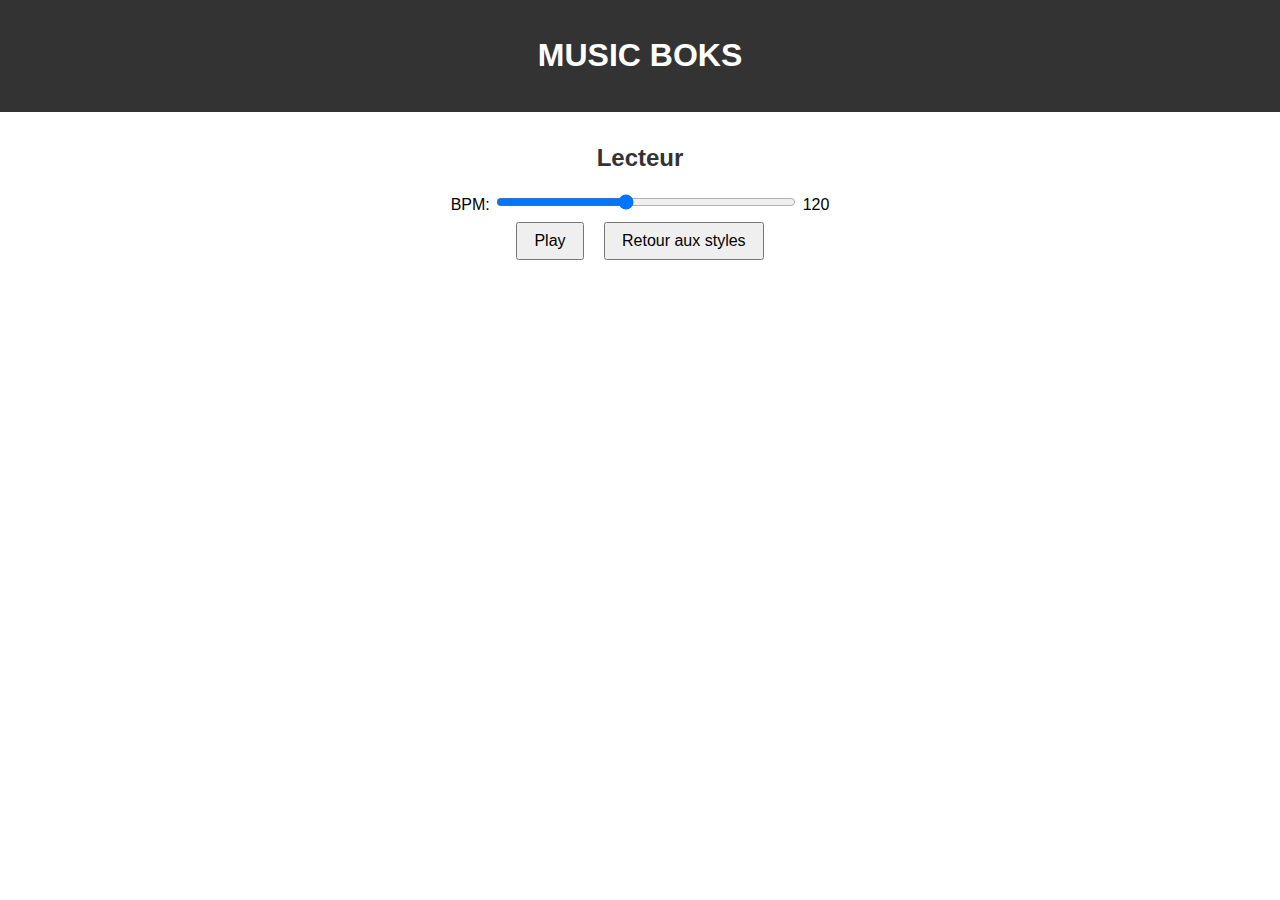
==== rythme-page.html @ f0529456 "Add files via upload" ====
<!DOCTYPE html>
<html lang="fr">
<head>
    <meta charset="UTF-8">
    <meta name="viewport" content="width=device-width, initial-scale=1.0">
    <title>MUSIC BOKS - Rythme</title>
    <link rel="stylesheet" href="styles.css">
</head>
<body>
    <header>
        <h1>MUSIC BOKS</h1>
    </header>
    <main id="rythmepage">
        <h2 id="rythmeName">Lecteur</h2>
        <div>
            <label for="bpm">BPM: </label>
            <input type="range" id="bpm" min="60" max="200" value="120" oninput="updateBPM(this.value)">
            <span id="bpmValue">120</span>
        </div>
        <button id="playPauseButton" onclick="togglePlayPause()">Play</button>
        <button onclick="goBackToStyles()">Retour aux styles</button>
        <div id="otherRhythms"></div>
    </main>
    <script src="scripts.js"></script>
</body>
</html>
---- styles.css ----
body {
  font-family: Arial, sans-serif;
  margin: 0;
  padding: 0;
  text-align: center;
}

header {
  background-color: #333;
  color: white;
  padding: 1rem;
}

main {
  padding: 1rem;
}

button {
  margin: 0.5rem;
  padding: 0.5rem 1rem;
  font-size: 1rem;
}

input[type="range"] {
  width: 100%;
  max-width: 300px;
}

#rythmeName {
  font-size: 1.5rem;
  margin-top: 1rem;
  color: #333;
}

#otherRhythms {
  margin-top: 2rem;
}

#otherRhythms button {
  margin: 0.2rem;
  padding: 0.3rem 0.6rem;
  font-size: 0.9rem;
}
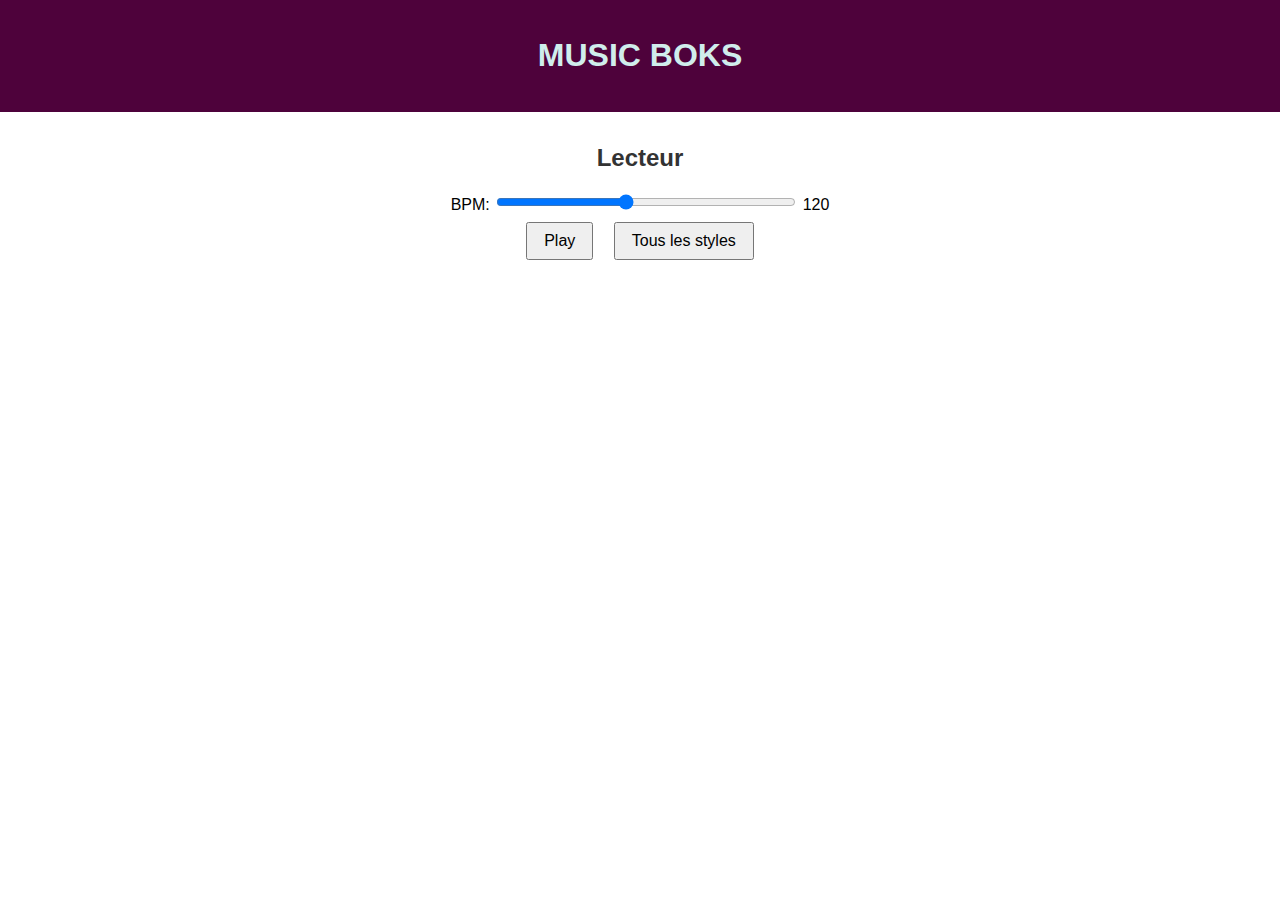
==== commit 0666a49f: "Add files via upload" ====
--- a/rythme-page.html
+++ b/rythme-page.html
@@ -18,7 +18,7 @@
             <span id="bpmValue">120</span>
         </div>
         <button id="playPauseButton" onclick="togglePlayPause()">Play</button>
-        <button onclick="goBackToStyles()">Retour aux styles</button>
+        <button onclick="goBackToIndex()">Tous les styles</button>
         <div id="otherRhythms"></div>
     </main>
     <script src="scripts.js"></script>
--- a/styles.css
+++ b/styles.css
@@ -6,8 +6,8 @@
 }
 
 header {
-  background-color: #333;
-  color: white;
+  background-color: #4e023b;
+  color: rgb(208, 237, 236);
   padding: 1rem;
 }
 
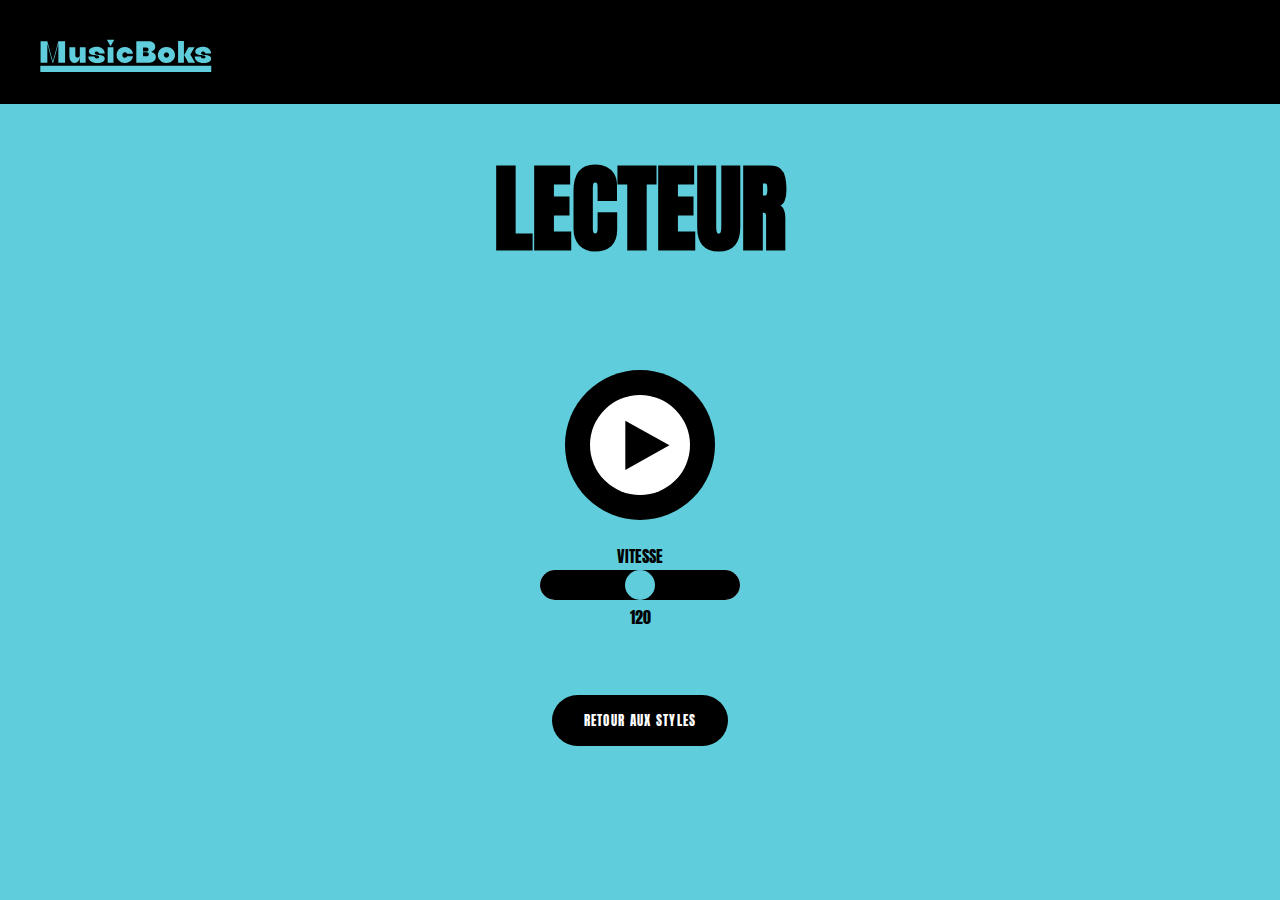
==== commit 119036e3: "Add files via upload" ====
--- a/rythme-page.html
+++ b/rythme-page.html
@@ -5,21 +5,28 @@
     <meta name="viewport" content="width=device-width, initial-scale=1.0">
     <title>MUSIC BOKS - Rythme</title>
     <link rel="stylesheet" href="styles.css">
+    <link rel="preconnect" href="https://fonts.googleapis.com">
+<link rel="preconnect" href="https://fonts.gstatic.com" crossorigin>
+<link href="https://fonts.googleapis.com/css2?family=Anton&family=DM+Sans:ital,opsz,wght@0,9..40,100..1000;1,9..40,100..1000&display=swap" rel="stylesheet">
 </head>
 <body>
     <header>
-        <h1>MUSIC BOKS</h1>
+        <img src="assets/logoMusicboks.svg" alt="Music Boks Logo" class="logo">
     </header>
     <main id="rythmepage">
         <h2 id="rythmeName">Lecteur</h2>
-        <div>
-            <label for="bpm">BPM: </label>
-            <input type="range" id="bpm" min="60" max="200" value="120" oninput="updateBPM(this.value)">
-            <span id="bpmValue">120</span>
+        <div class="center-container">
+            <button id="playPauseButton" class="round-button" onclick="togglePlayPause()">
+                <img id="playPauseIcon" src="assets/play.svg" alt="Play">
+            </button>
+            <div class="bpm-control">
+                <label for="bpm">VITESSE</label>
+                <input type="range" id="bpm" min="100" max="180" step="1" oninput="updateBPM(this.value)">
+                <span id="bpmValue">120</span>
+            </div>
         </div>
-        <button id="playPauseButton" onclick="togglePlayPause()">Play</button>
-        <button onclick="goBackToIndex()">Tous les styles</button>
         <div id="otherRhythms"></div>
+        <button class="styled-button" onclick="goBackToIndex()">RETOUR AUX STYLES</button>
     </main>
     <script src="scripts.js"></script>
 </body>
--- a/styles.css
+++ b/styles.css
@@ -1,14 +1,32 @@
 body {
-  font-family: Arial, sans-serif;
+  font-family: "Anton", sans-serif;
+  font-weight: 400;
+  font-style: normal;
+  line-height: -2em;
   margin: 0;
   padding: 0;
   text-align: center;
+  text-transform: uppercase;
+  background-color: #5fcddb;
+}
+
+.anton-regular {
+  font-family: "Anton", sans-serif;
+  font-weight: 400;
+  font-style: normal;
 }
 
 header {
-  background-color: #4e023b;
-  color: rgb(208, 237, 236);
-  padding: 1rem;
+  background-color: #000000;
+  color: rgb(123, 232, 228);
+  padding: 2rem;
+  display: flex;
+  align-items: center; /* Centrer verticalement les éléments dans le header */
+}
+
+.logo {
+  height: 40px; /* Ajustez la taille du logo selon vos besoins */
+  margin-right: auto; /* Pousse le logo vers la gauche */
 }
 
 main {
@@ -16,9 +34,35 @@
 }
 
 button {
+  font-family: "Anton", sans-serif;
+  font-weight: 400;
+  font-style: normal;
+  color: #000000;
+  background-color: rgb(255, 255, 255);
+  border: none; /* Supprimer la bordure par défaut */
+  border-radius: 10px;
   margin: 0.5rem;
-  padding: 0.5rem 1rem;
-  font-size: 1rem;
+  padding: 2rem 2rem;
+  font-size: 1.5rem;
+}
+
+.styled-button {
+  font-family: "Anton", sans-serif;
+  font-weight: 400;
+  font-style: normal;
+  color: #ffffff; /* Couleur du texte en blanc */
+  background-color: #000000; /* Fond noir */
+  border: none; /* Supprimer la bordure par défaut */
+  border-radius: 50px; /* Bords arrondis */
+  margin: 2rem;
+  padding: 1rem 2rem; /* Ajustez la taille du padding si nécessaire */
+  font-size: 0.8rem; /* Ajustez la taille de la police si nécessaire */
+  letter-spacing: 0.1em;
+  cursor: pointer; /* Changer le curseur pour indiquer que c'est un bouton cliquable */
+}
+
+.styled-button:hover {
+  background-color: #333333; /* Optionnel : couleur de fond légèrement différente au survol */
 }
 
 input[type="range"] {
@@ -27,9 +71,9 @@
 }
 
 #rythmeName {
-  font-size: 1.5rem;
+  font-size: 6rem;
   margin-top: 1rem;
-  color: #333;
+  color: #000000;
 }
 
 #otherRhythms {
@@ -37,7 +81,131 @@
 }
 
 #otherRhythms button {
-  margin: 0.2rem;
-  padding: 0.3rem 0.6rem;
-  font-size: 0.9rem;
+  font-family: "Anton", sans-serif;
+  font-weight: 400;
+  font-style: normal;
+  margin: 0.5rem;
+  padding: 1rem 2rem; /* Augmenter la taille du padding pour agrandir les boutons */
+  font-size: 1.2rem; /* Augmenter la taille de la police */
+  background-color: #ffffff; /* Fond blanc par défaut */
+  border: 1px solid #e3f0f2; /* Ajouter une bordure */
+  border-radius: 5px; /* Bords légèrement arrondis */
+  cursor: pointer; /* Changer le curseur pour indiquer que c'est un bouton cliquable */
+}
+
+#otherRhythms button.active {
+  background-color: #5fcddb; /* Fond gris pour le bouton actif */
+}
+
+.round-button {
+  width: 150px; /* Ajustez la taille selon vos besoins */
+  height: 150px; /* Ajustez la taille selon vos besoins */
+  border-radius: 50%; /* Pour rendre le bouton rond */
+  border: none; /* Supprimer la bordure */
+  background-color: #000000; /* Couleur de fond noir */
+  display: flex; /* Utilisez flexbox pour centrer l'icône */
+  align-items: center; /* Centrer verticalement */
+  justify-content: center; /* Centrer horizontalement */
+  cursor: pointer; /* Changer le curseur pour indiquer que c'est un bouton cliquable */
+}
+
+.round-button img {
+  width: 100px; /* Ajustez la taille de l'icône selon vos besoins */
+  height: 100px; /* Ajustez la taille de l'icône selon vos besoins */
+}
+
+.center-container {
+  display: flex;
+  flex-direction: column; /* Aligne les éléments verticalement */
+  justify-content: center;
+  align-items: center;
+  height: 30vh; /* S'assurer que le conteneur prend toute la hauteur de la fenêtre */
+}
+
+.bpm-control {
+  margin-top: 1rem; /* Ajouter un espace entre le bouton et la barre de réglage */
+}
+
+input[type="range"] {
+  -webkit-appearance: none; /* Supprimer le style par défaut de WebKit */
+  width: 100%;
+  max-width: 200px;
+  height: 30px; /* Hauteur de la barre */
+  background: #ffffff; /* Couleur de la barre */
+  border-radius: 30px; /* Bords arrondis pour la barre */
+  outline: none; /* Supprimer l'effet de focus par défaut */
+  opacity: 1; /* Transparence */
+  transition: opacity .2s; /* Transition pour la transparence */
+}
+
+input[type="range"]:hover {
+  opacity: 1; /* Opacité complète au survol */
+}
+
+input[type="range"]::-webkit-slider-thumb {
+  -webkit-appearance: none; /* Supprimer le style par défaut de WebKit */
+  appearance: none;
+  width: 30px; /* Largeur du curseur */
+  height: 30px; /* Hauteur du curseur */
+  background: #5fcddb; /* Couleur du curseur */
+  border-radius: 50%; /* Curseur rond */
+  cursor: pointer; /* Curseur de la souris */
+}
+
+input[type="range"]::-moz-range-thumb {
+  width: 30px; /* Largeur du curseur */
+  height: 30px; /* Hauteur du curseur */
+  background: #5fcddb; /* Couleur du curseur */
+  border-radius: 50%; /* Curseur rond */
+  cursor: pointer; /* Curseur de la souris */
+}
+
+input[type="range"]::-webkit-slider-runnable-track {
+  width: 100%;
+  height: 30px; /* Hauteur de la barre */
+  background: #000000; /* Couleur de la barre */
+  border-radius: 30px; /* Bords arrondis pour la barre */
+}
+
+input[type="range"]::-moz-range-track {
+  width: 100%;
+  height: 30px; /* Hauteur de la barre */
+  background: #000000; /* Couleur de la barre */
+  border-radius: 30px; /* Bords arrondis pour la barre */
+}
+
+
+/* Styles spécifiques pour la grille de la page d'accueil */
+
+.styles-container {
+  display: flex;
+  max-width: 500px;
+  justify-content: center;
+  justify-items: center; /* Centrer les éléments horizontalement */
+  align-items: center; /* Centrer les éléments verticalement */
+  padding: 20rem; /*sous le titre */
+  height: 200vh;
+}
+
+.style-button button {
+  font-size: 0px;
+  padding: 1rem 2rem !important; /* Ajuster la taille du padding pour les boutons */
+  background-color: #007BFF !important; /* Ajouter une couleur de fond pour le bouton */
+  border: none !important; /* Supprimer les bordures */
+  cursor: pointer; /* Ajouter un curseur pointeur pour l'effet de clic */
+}
+
+.rhythm-count {
+  display: block;
+  font-size: 1.4rem; /* Taille de police plus petite pour le nombre de rythmes */
+  font-variant-caps: all-petite-caps;
+  color: #000000; /* Couleur grise pour le texte */
+}
+
+.style-button {
+  text-align: center;
+  width:330px ;
+  height: 150px;
+  font-size: 8rem;
+  color: #000000
 }